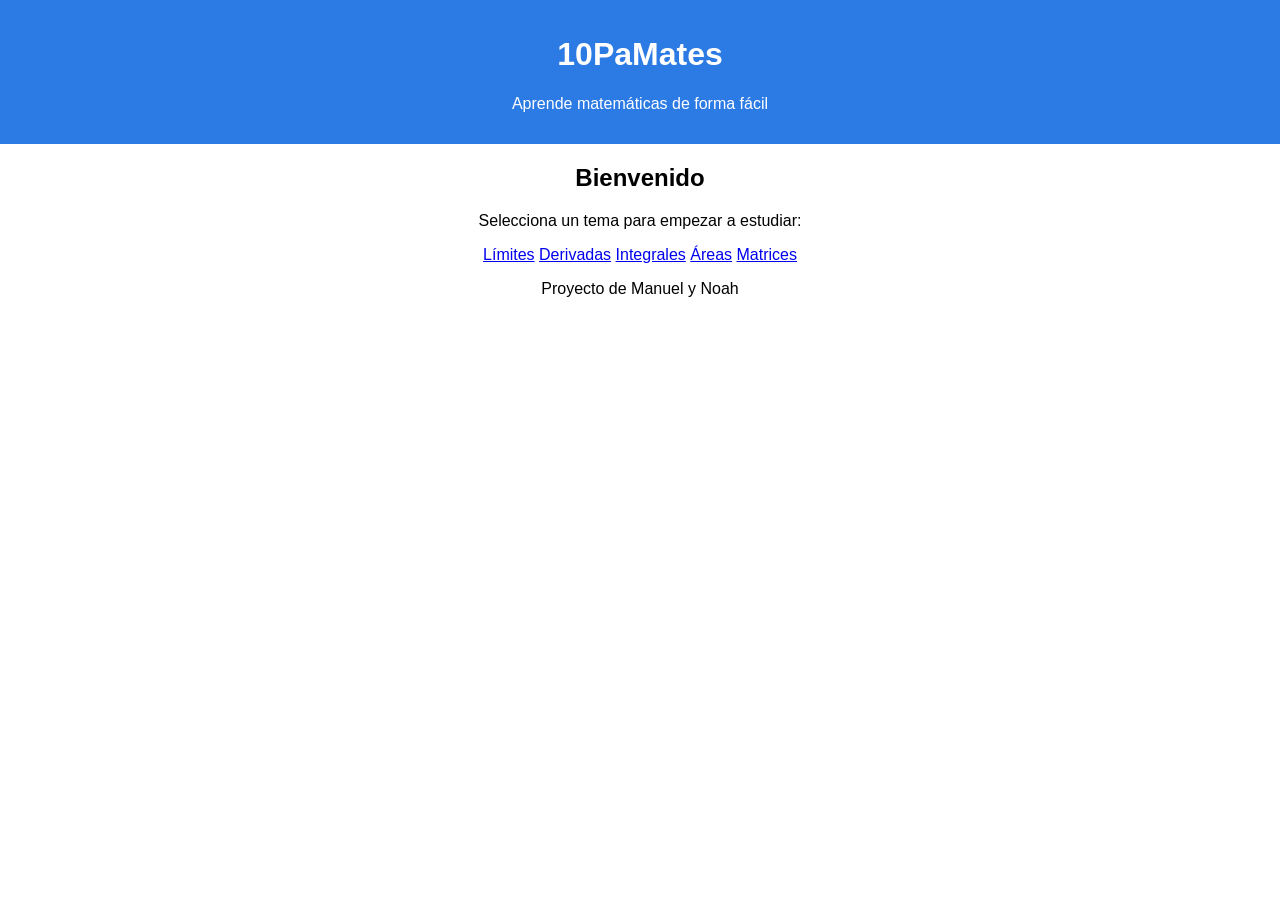
==== index.html @ b808c7bc "Update index.html" ====
<!DOCTYPE html>
<html lang="es">
<head>
<meta charset="UTF-8">
<title>10PaMates</title>
<link rel="stylesheet" href="style.css">
</head>

<body>

<header>
    <h1>10PaMates</h1>
    <p>Aprende matemáticas de forma fácil</p>
</header>

<section class="portada">
    <h2>Bienvenido</h2>
    <p>Selecciona un tema para empezar a estudiar:</p>

    <div class="menu">
        <a href="limites.html" class="btn">Límites</a>
        <a href="derivadas.html" class="btn">Derivadas</a>
        <a href="integrales.html" class="btn">Integrales</a>
        <a href="areas.html" class="btn">Áreas</a>
        <a href="matrices.html" class="btn">Matrices</a>
    </div>
</section>

<footer>
    <p>Proyecto de Manuel y Noah</p>
</footer>

</body>
</html>
---- style.css ----
body {
    font-family: Arial;
    text-align: center;
    margin: 0;
}

header {
    background-color: #2c7be5;
    color: white;
    padding: 15px;
}

button {
    padding: 10px;
    margin: 5px;
    cursor: pointer;

.btn {
    display: inline-block;
    padding: 10px 15px;
    margin: 5px;
    background-color: white;
    color: #2c7be5;
    text-decoration: none;
    border-radius: 5px;
}

.btn:hover {
    background-color: #e6e6e6;
}
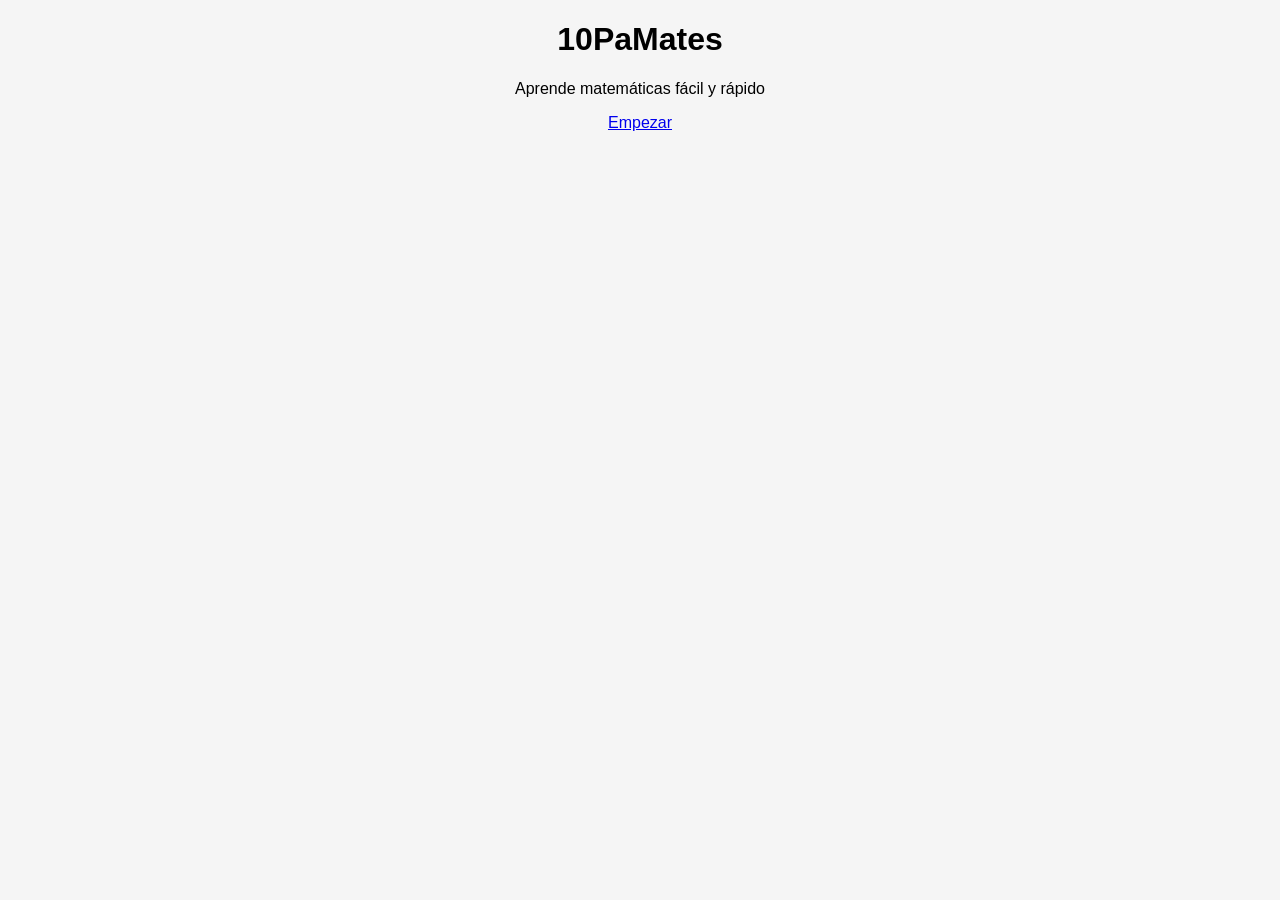
==== commit e3648961: "Update index.html" ====
--- a/index.html
+++ b/index.html
@@ -6,29 +6,14 @@
 <link rel="stylesheet" href="style.css">
 </head>
 
-<body>
+<body class="portada-body">
 
-<header>
-    <h1>10PaMates</h1>
-    <p>Aprende matemáticas de forma fácil</p>
-</header>
+<div class="portada-container">
+    <h1 class="titulo">10PaMates</h1>
+    <p class="subtitulo">Aprende matemáticas fácil y rápido</p>
 
-<section class="portada">
-    <h2>Bienvenido</h2>
-    <p>Selecciona un tema para empezar a estudiar:</p>
-
-    <div class="menu">
-        <a href="limites.html" class="btn">Límites</a>
-        <a href="derivadas.html" class="btn">Derivadas</a>
-        <a href="integrales.html" class="btn">Integrales</a>
-        <a href="areas.html" class="btn">Áreas</a>
-        <a href="matrices.html" class="btn">Matrices</a>
-    </div>
-</section>
-
-<footer>
-    <p>Proyecto de Manuel y Noah</p>
-</footer>
+    <a href="limites.html" class="btn-principal">Empezar</a>
+</div>
 
 </body>
 </html>
--- a/style.css
+++ b/style.css
@@ -1,30 +1,41 @@
 body {
     font-family: Arial;
+    margin: 0;
     text-align: center;
-    margin: 0;
+    background-color: #f5f5f5;
 }
 
 header {
     background-color: #2c7be5;
     color: white;
-    padding: 15px;
+    padding: 30px;
 }
 
-button {
-    padding: 10px;
-    margin: 5px;
-    cursor: pointer;
+.portada {
+    margin-top: 50px;
+}
+
+.menu {
+    margin-top: 20px;
+}
 
 .btn {
     display: inline-block;
-    padding: 10px 15px;
-    margin: 5px;
-    background-color: white;
-    color: #2c7be5;
+    padding: 12px 18px;
+    margin: 10px;
+    background-color: #2c7be5;
+    color: white;
     text-decoration: none;
-    border-radius: 5px;
+    border-radius: 8px;
+    font-weight: bold;
 }
 
 .btn:hover {
-    background-color: #e6e6e6;
+    background-color: #1a5bb8;
 }
+
+footer {
+    margin-top: 50px;
+    padding: 10px;
+    background-color: #ddd;
+}
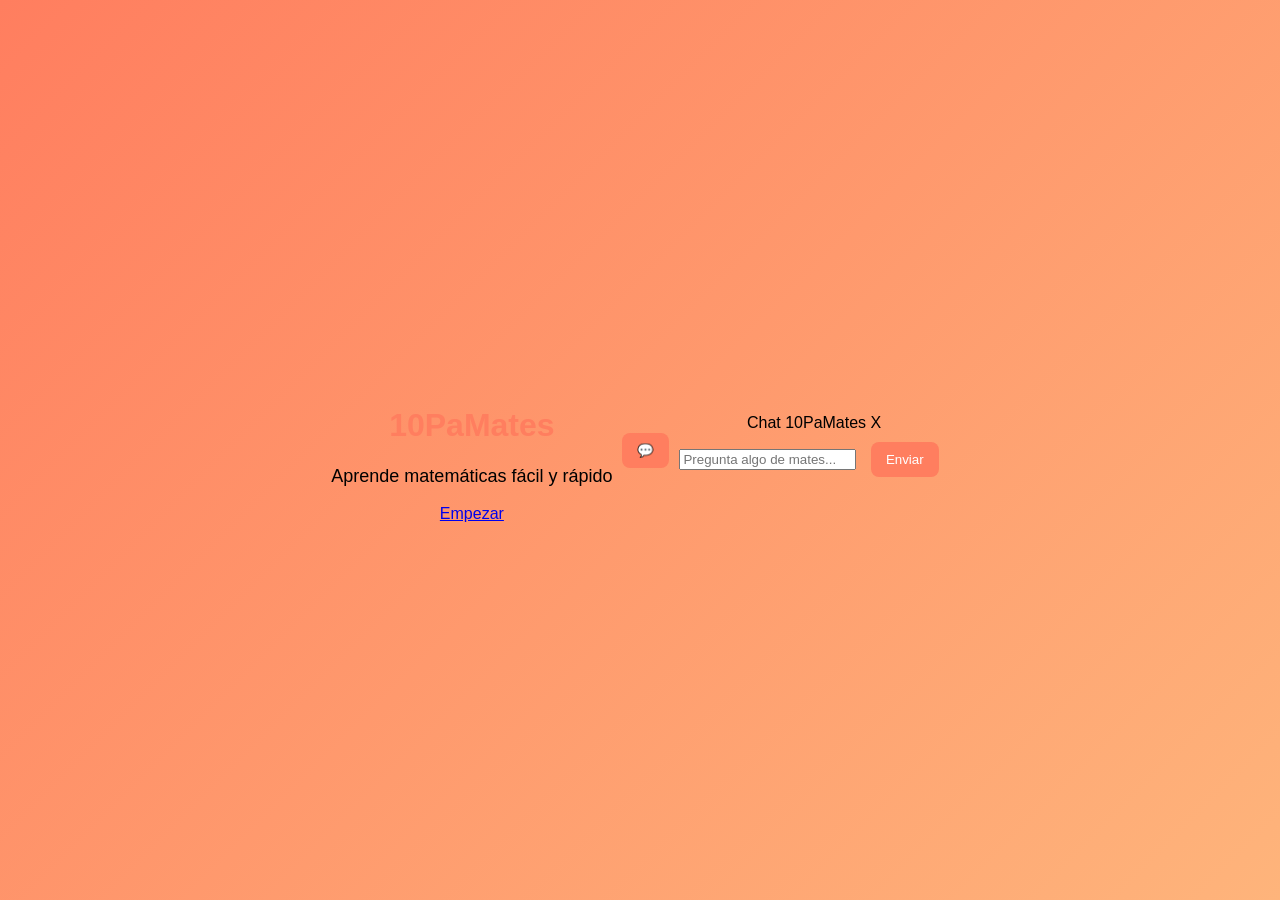
==== commit 2f5101df: "Update index.html" ====
--- a/index.html
+++ b/index.html
@@ -15,5 +15,25 @@
     <a href="limites.html" class="btn-principal">Empezar</a>
 </div>
 
+<!-- BOTÓN CHAT -->
+<button class="chat-btn" onclick="abrirChat()">💬</button>
+
+<!-- CHAT -->
+<div id="chatbox" class="chatbox">
+
+    <div class="chat-header">
+        Chat 10PaMates
+        <span onclick="cerrarChat()" class="cerrar">X</span>
+    </div>
+
+    <div id="chat-mensajes" class="chat-mensajes"></div>
+
+    <input type="text" id="chat-input" placeholder="Pregunta algo de mates...">
+    <button onclick="enviarMensaje()">Enviar</button>
+
+</div>
+
+<script src="chat.js"></script>
+
 </body>
 </html>
--- a/style.css
+++ b/style.css
@@ -1,41 +1,65 @@
+/* GENERAL */
 body {
-    font-family: Arial;
     margin: 0;
+    font-family: Arial, sans-serif;
+    background-color: #fff3e6;
     text-align: center;
-    background-color: #f5f5f5;
 }
 
-header {
-    background-color: #2c7be5;
-    color: white;
-    padding: 30px;
+/* PORTADA (ya la tienes) */
+.portada-body {
+    background: linear-gradient(135deg, #ff7e5f, #feb47b);
+    height: 100vh;
+    display: flex;
+    justify-content: center;
+    align-items: center;
 }
 
-.portada {
-    margin-top: 50px;
+/* MENÚ */
+.menu {
+    background: linear-gradient(90deg, #ff7e5f, #feb47b);
+    padding: 15px;
 }
 
-.menu {
-    margin-top: 20px;
-}
-
-.btn {
-    display: inline-block;
-    padding: 12px 18px;
+.menu a {
+    color: white;
     margin: 10px;
-    background-color: #2c7be5;
-    color: white;
     text-decoration: none;
-    border-radius: 8px;
     font-weight: bold;
 }
 
-.btn:hover {
-    background-color: #1a5bb8;
+.menu a:hover {
+    text-decoration: underline;
 }
 
-footer {
-    margin-top: 50px;
-    padding: 10px;
-    background-color: #ddd;
+/* TÍTULOS */
+h1 {
+    color: #ff7e5f;
+    margin-top: 30px;
 }
+
+/* TEXTO */
+p {
+    font-size: 18px;
+}
+
+/* BOTONES */
+button {
+    padding: 10px 15px;
+    margin: 10px;
+    border: none;
+    border-radius: 8px;
+    background-color: #ff7e5f;
+    color: white;
+    cursor: pointer;
+}
+
+button:hover {
+    background-color: #e5674f;
+}
+
+/* RESULTADO */
+#resultado {
+    font-weight: bold;
+    margin-top: 15px;
+}
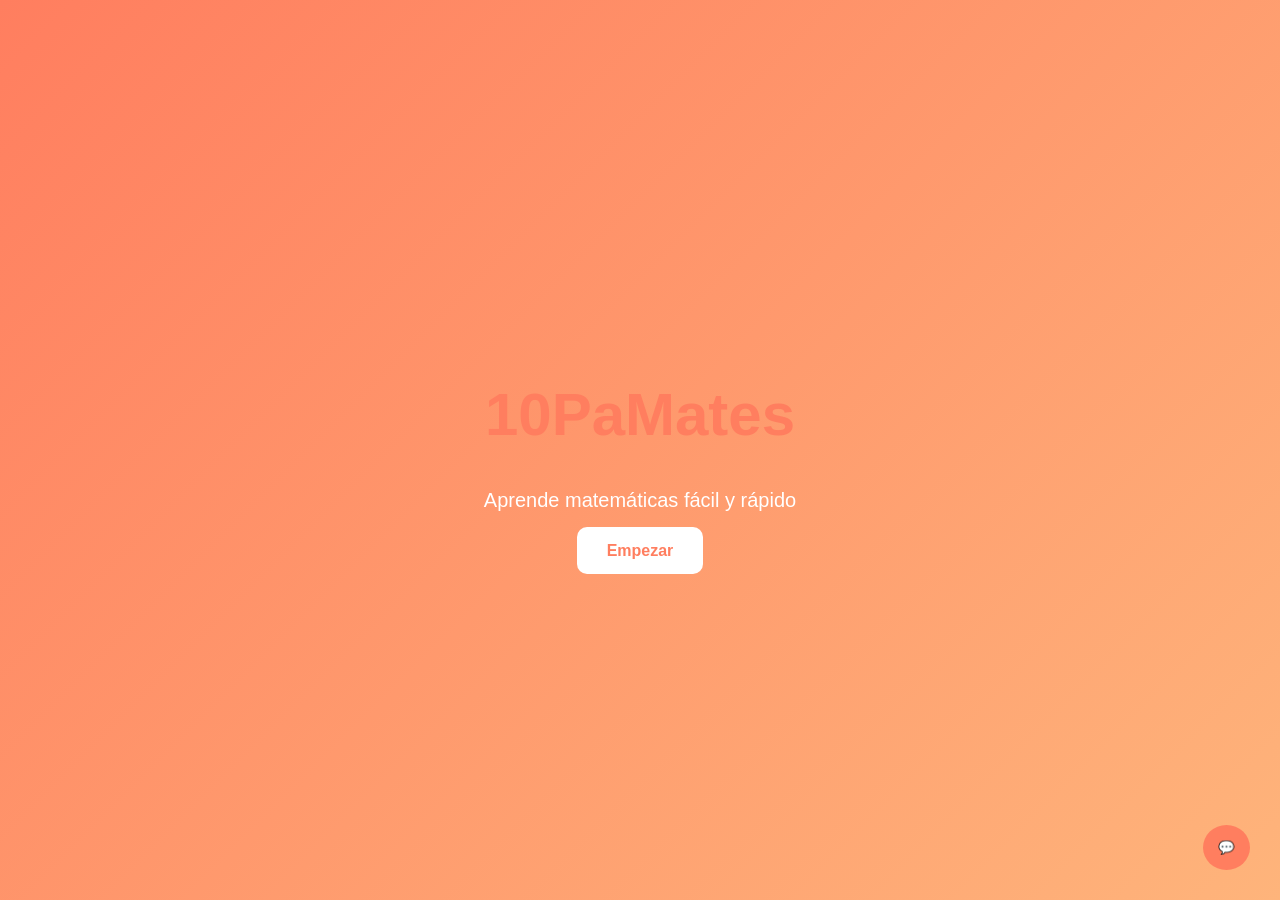
==== commit afe401a3: "Update index.html" ====
--- a/index.html
+++ b/index.html
@@ -22,14 +22,16 @@
 <div id="chatbox" class="chatbox">
 
     <div class="chat-header">
-        Chat 10PaMates
-        <span onclick="cerrarChat()" class="cerrar">X</span>
+        🤖 10PaMates
+        <span onclick="cerrarChat()" class="cerrar">✖</span>
     </div>
 
     <div id="chat-mensajes" class="chat-mensajes"></div>
 
-    <input type="text" id="chat-input" placeholder="Pregunta algo de mates...">
-    <button onclick="enviarMensaje()">Enviar</button>
+    <div class="chat-input-area">
+        <input type="text" id="chat-input" placeholder="Pregunta algo...">
+        <button onclick="enviarMensaje()">➤</button>
+    </div>
 
 </div>
 
--- a/style.css
+++ b/style.css
@@ -1,18 +1,39 @@
-/* GENERAL */
 body {
     margin: 0;
     font-family: Arial, sans-serif;
-    background-color: #fff3e6;
     text-align: center;
 }
 
-/* PORTADA (ya la tienes) */
+/* PORTADA */
 .portada-body {
     background: linear-gradient(135deg, #ff7e5f, #feb47b);
     height: 100vh;
     display: flex;
     justify-content: center;
     align-items: center;
+}
+
+.portada-container {
+    color: white;
+}
+
+.titulo {
+    font-size: 60px;
+}
+
+.subtitulo {
+    font-size: 20px;
+    margin-bottom: 30px;
+}
+
+/* BOTÓN */
+.btn-principal {
+    padding: 15px 30px;
+    background-color: white;
+    color: #ff7e5f;
+    text-decoration: none;
+    border-radius: 10px;
+    font-weight: bold;
 }
 
 /* MENÚ */
@@ -25,41 +46,54 @@
     color: white;
     margin: 10px;
     text-decoration: none;
-    font-weight: bold;
 }
 
-.menu a:hover {
-    text-decoration: underline;
+/* CONTENIDO */
+h1 {
+    color: #ff7e5f;
 }
 
-/* TÍTULOS */
-h1 {
-    color: #ff7e5f;
-    margin-top: 30px;
+button {
+    padding: 10px;
+    margin: 10px;
+    background-color: #ff7e5f;
+    color: white;
+    border: none;
+    border-radius: 8px;
 }
 
-/* TEXTO */
-p {
-    font-size: 18px;
+/* CHAT */
+.chat-btn {
+    position: fixed;
+    bottom: 20px;
+    right: 20px;
+    padding: 15px;
+    border-radius: 50%;
+    background-color: #ff7e5f;
+    color: white;
+    border: none;
 }
 
-/* BOTONES */
-button {
-    padding: 10px 15px;
-    margin: 10px;
-    border: none;
-    border-radius: 8px;
-    background-color: #ff7e5f;
-    color: white;
-    cursor: pointer;
+.chatbox {
+    display: none;
+    position: fixed;
+    bottom: 80px;
+    right: 20px;
+    width: 260px;
+    background: white;
+    border: 2px solid #ff7e5f;
+    border-radius: 10px;
 }
 
-button:hover {
-    background-color: #e5674f;
+.chat-header {
+    background: #ff7e5f;
+    color: white;
+    padding: 10px;
 }
 
-/* RESULTADO */
-#resultado {
-    font-weight: bold;
-    margin-top: 15px;
+.chat-mensajes {
+    height: 150px;
+    overflow-y: auto;
+    padding: 10px;
+    text-align: left;
 }
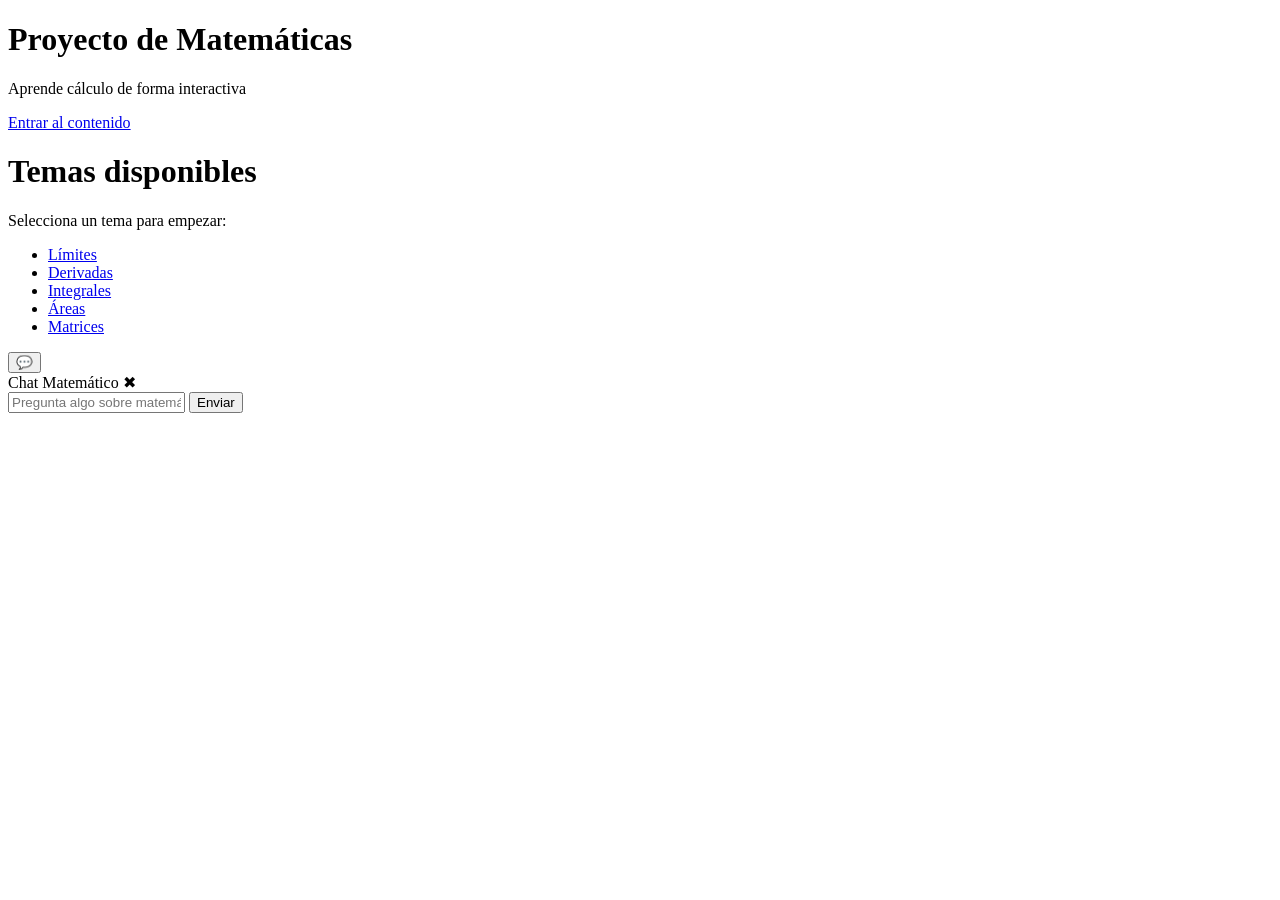
==== commit 8a80d597: "Update index.html" ====
--- a/index.html
+++ b/index.html
@@ -2,17 +2,37 @@
 <html lang="es">
 <head>
 <meta charset="UTF-8">
-<title>10PaMates</title>
+<title>Proyecto Matemáticas</title>
 <link rel="stylesheet" href="style.css">
+<script src="script.js"></script>
 </head>
 
 <body class="portada-body">
 
 <div class="portada-container">
-    <h1 class="titulo">10PaMates</h1>
-    <p class="subtitulo">Aprende matemáticas fácil y rápido</p>
 
-    <a href="limites.html" class="btn-principal">Empezar</a>
+    <h1 class="titulo">Proyecto de Matemáticas</h1>
+    <p class="subtitulo">Aprende cálculo de forma interactiva</p>
+
+    <a href="#temas" class="btn-principal">Entrar al contenido</a>
+
+</div>
+
+<!-- SECCIÓN TEMAS -->
+<div id="temas" class="contenido">
+
+<h1>Temas disponibles</h1>
+
+<p>Selecciona un tema para empezar:</p>
+
+<ul>
+    <li><a href="limites.html">Límites</a></li>
+    <li><a href="derivadas.html">Derivadas</a></li>
+    <li><a href="integrales.html">Integrales</a></li>
+    <li><a href="areas.html">Áreas</a></li>
+    <li><a href="matrices.html">Matrices</a></li>
+</ul>
+
 </div>
 
 <!-- BOTÓN CHAT -->
@@ -22,20 +42,18 @@
 <div id="chatbox" class="chatbox">
 
     <div class="chat-header">
-        🤖 10PaMates
-        <span onclick="cerrarChat()" class="cerrar">✖</span>
+        Chat Matemático
+        <span class="cerrar" onclick="cerrarChat()">✖</span>
     </div>
 
     <div id="chat-mensajes" class="chat-mensajes"></div>
 
     <div class="chat-input-area">
-        <input type="text" id="chat-input" placeholder="Pregunta algo...">
-        <button onclick="enviarMensaje()">➤</button>
+        <input type="text" id="chat-input" placeholder="Pregunta algo sobre matemáticas...">
+        <button onclick="enviarMensaje()">Enviar</button>
     </div>
 
 </div>
 
-<script src="chat.js"></script>
-
 </body>
 </html>
--- a/style.css
+++ b/style.css
@@ -1,99 +1,90 @@
-body {
-    margin: 0;
-    font-family: Arial, sans-serif;
-    text-align: center;
+// ================= EXAMEN =================
+
+let puntuacion = 0;
+let preguntasRespondidas = 0;
+
+function responder(correcta, boton) {
+
+    let botones = boton.parentElement.querySelectorAll("button");
+    botones.forEach(b => b.disabled = true);
+
+    preguntasRespondidas++;
+
+    if (correcta) {
+        puntuacion++;
+        boton.style.background = "green";
+    } else {
+        boton.style.background = "red";
+    }
+
+    if (preguntasRespondidas === 10) {
+        mostrarNota();
+    }
 }
 
-/* PORTADA */
-.portada-body {
-    background: linear-gradient(135deg, #ff7e5f, #feb47b);
-    height: 100vh;
-    display: flex;
-    justify-content: center;
-    align-items: center;
+function mostrarNota() {
+    let nota = (puntuacion / 10) * 10;
+
+    let mensaje = "";
+
+    if (nota >= 9) mensaje = "🔥 Sobresaliente";
+    else if (nota >= 7) mensaje = "👏 Notable";
+    else if (nota >= 5) mensaje = "👍 Aprobado";
+    else mensaje = "❌ Suspenso";
+
+    document.getElementById("resultado").innerHTML =
+        "<h2>Resultado final</h2>" +
+        "Aciertos: " + puntuacion + "/10<br>" +
+        "Nota: " + nota + " - " + mensaje;
 }
 
-.portada-container {
-    color: white;
+
+// ================= CHATBOT =================
+
+function abrirChat() {
+    document.getElementById("chatbox").style.display = "block";
 }
 
-.titulo {
-    font-size: 60px;
+function cerrarChat() {
+    document.getElementById("chatbox").style.display = "none";
 }
 
-.subtitulo {
-    font-size: 20px;
-    margin-bottom: 30px;
+function enviarMensaje() {
+    let input = document.getElementById("chat-input");
+    let mensaje = input.value.toLowerCase();
+
+    if (mensaje.trim() === "") return;
+
+    let chat = document.getElementById("chat-mensajes");
+
+    // Mensaje usuario
+    let userMsg = document.createElement("div");
+    userMsg.className = "usuario";
+    userMsg.innerText = mensaje;
+    chat.appendChild(userMsg);
+
+    // Respuesta IA
+    let botMsg = document.createElement("div");
+    botMsg.className = "bot";
+
+    if (mensaje.includes("limite")) {
+        botMsg.innerText = "Un límite es el valor al que se aproxima una función.";
+    }
+    else if (mensaje.includes("derivada")) {
+        botMsg.innerText = "La derivada mide el cambio de una función.";
+    }
+    else if (mensaje.includes("integral")) {
+        botMsg.innerText = "La integral sirve para calcular áreas y acumulaciones.";
+    }
+    else if (mensaje.includes("hola")) {
+        botMsg.innerText = "Hola 👋 soy tu asistente de matemáticas.";
+    }
+    else {
+        botMsg.innerText = "No entiendo la pregunta, prueba con: límite, derivada o integral.";
+    }
+
+    chat.appendChild(botMsg);
+
+    input.value = "";
+    chat.scrollTop = chat.scrollHeight;
 }
-
-/* BOTÓN */
-.btn-principal {
-    padding: 15px 30px;
-    background-color: white;
-    color: #ff7e5f;
-    text-decoration: none;
-    border-radius: 10px;
-    font-weight: bold;
-}
-
-/* MENÚ */
-.menu {
-    background: linear-gradient(90deg, #ff7e5f, #feb47b);
-    padding: 15px;
-}
-
-.menu a {
-    color: white;
-    margin: 10px;
-    text-decoration: none;
-}
-
-/* CONTENIDO */
-h1 {
-    color: #ff7e5f;
-}
-
-button {
-    padding: 10px;
-    margin: 10px;
-    background-color: #ff7e5f;
-    color: white;
-    border: none;
-    border-radius: 8px;
-}
-
-/* CHAT */
-.chat-btn {
-    position: fixed;
-    bottom: 20px;
-    right: 20px;
-    padding: 15px;
-    border-radius: 50%;
-    background-color: #ff7e5f;
-    color: white;
-    border: none;
-}
-
-.chatbox {
-    display: none;
-    position: fixed;
-    bottom: 80px;
-    right: 20px;
-    width: 260px;
-    background: white;
-    border: 2px solid #ff7e5f;
-    border-radius: 10px;
-}
-
-.chat-header {
-    background: #ff7e5f;
-    color: white;
-    padding: 10px;
-}
-
-.chat-mensajes {
-    height: 150px;
-    overflow-y: auto;
-    padding: 10px;
-    text-align: left;
-}
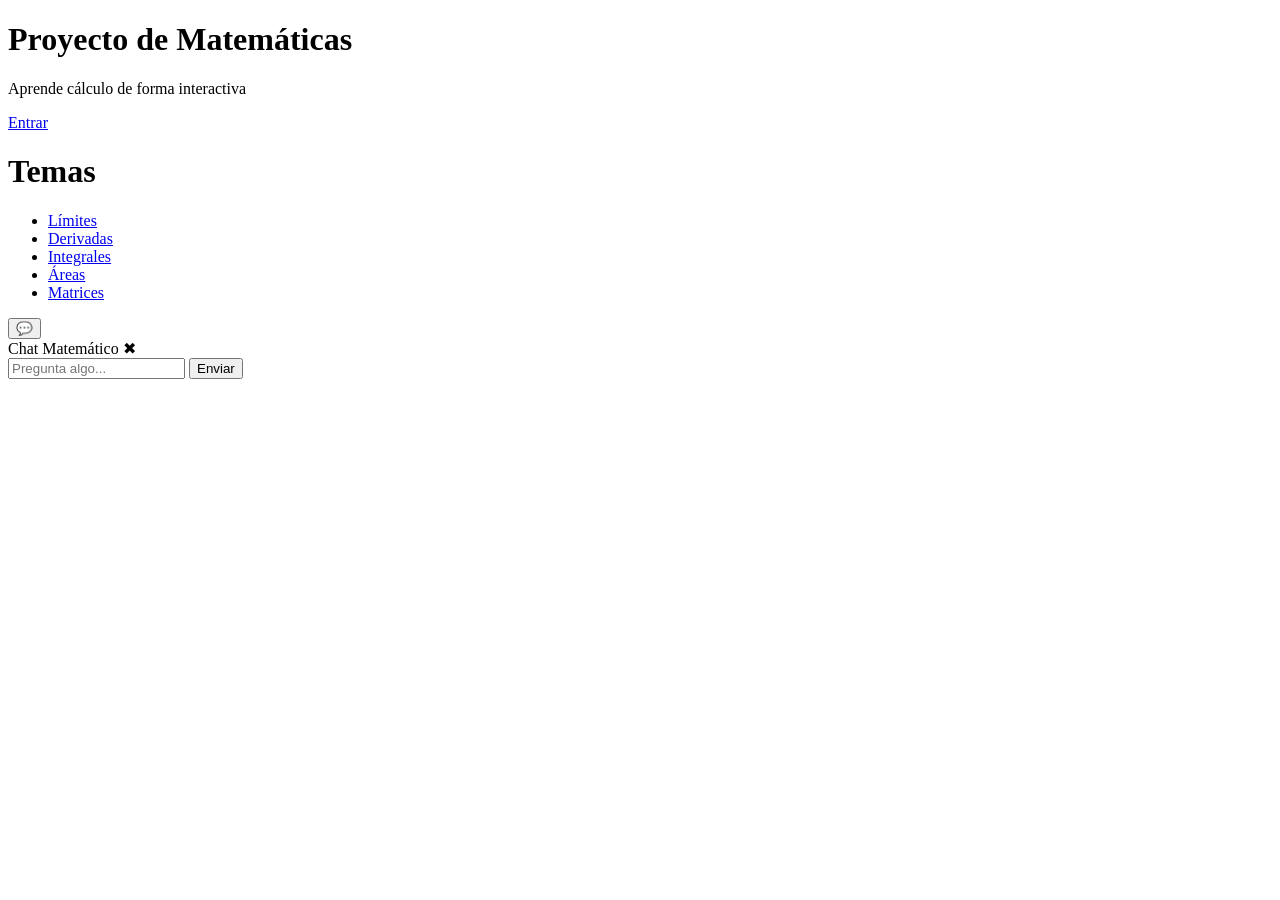
==== commit a0e2a60f: "Update index.html" ====
--- a/index.html
+++ b/index.html
@@ -4,35 +4,29 @@
 <meta charset="UTF-8">
 <title>Proyecto Matemáticas</title>
 <link rel="stylesheet" href="style.css">
-<script src="script.js"></script>
+
+<!-- IMPORTANTE: defer -->
+<script src="script.js" defer></script>
 </head>
 
 <body class="portada-body">
 
 <div class="portada-container">
-
     <h1 class="titulo">Proyecto de Matemáticas</h1>
     <p class="subtitulo">Aprende cálculo de forma interactiva</p>
-
-    <a href="#temas" class="btn-principal">Entrar al contenido</a>
-
+    <a href="#temas" class="btn-principal">Entrar</a>
 </div>
 
-<!-- SECCIÓN TEMAS -->
 <div id="temas" class="contenido">
+    <h1>Temas</h1>
 
-<h1>Temas disponibles</h1>
-
-<p>Selecciona un tema para empezar:</p>
-
-<ul>
-    <li><a href="limites.html">Límites</a></li>
-    <li><a href="derivadas.html">Derivadas</a></li>
-    <li><a href="integrales.html">Integrales</a></li>
-    <li><a href="areas.html">Áreas</a></li>
-    <li><a href="matrices.html">Matrices</a></li>
-</ul>
-
+    <ul>
+        <li><a href="limites.html">Límites</a></li>
+        <li><a href="derivadas.html">Derivadas</a></li>
+        <li><a href="integrales.html">Integrales</a></li>
+        <li><a href="areas.html">Áreas</a></li>
+        <li><a href="matrices.html">Matrices</a></li>
+    </ul>
 </div>
 
 <!-- BOTÓN CHAT -->
@@ -49,7 +43,7 @@
     <div id="chat-mensajes" class="chat-mensajes"></div>
 
     <div class="chat-input-area">
-        <input type="text" id="chat-input" placeholder="Pregunta algo sobre matemáticas...">
+        <input type="text" id="chat-input" placeholder="Pregunta algo...">
         <button onclick="enviarMensaje()">Enviar</button>
     </div>
 
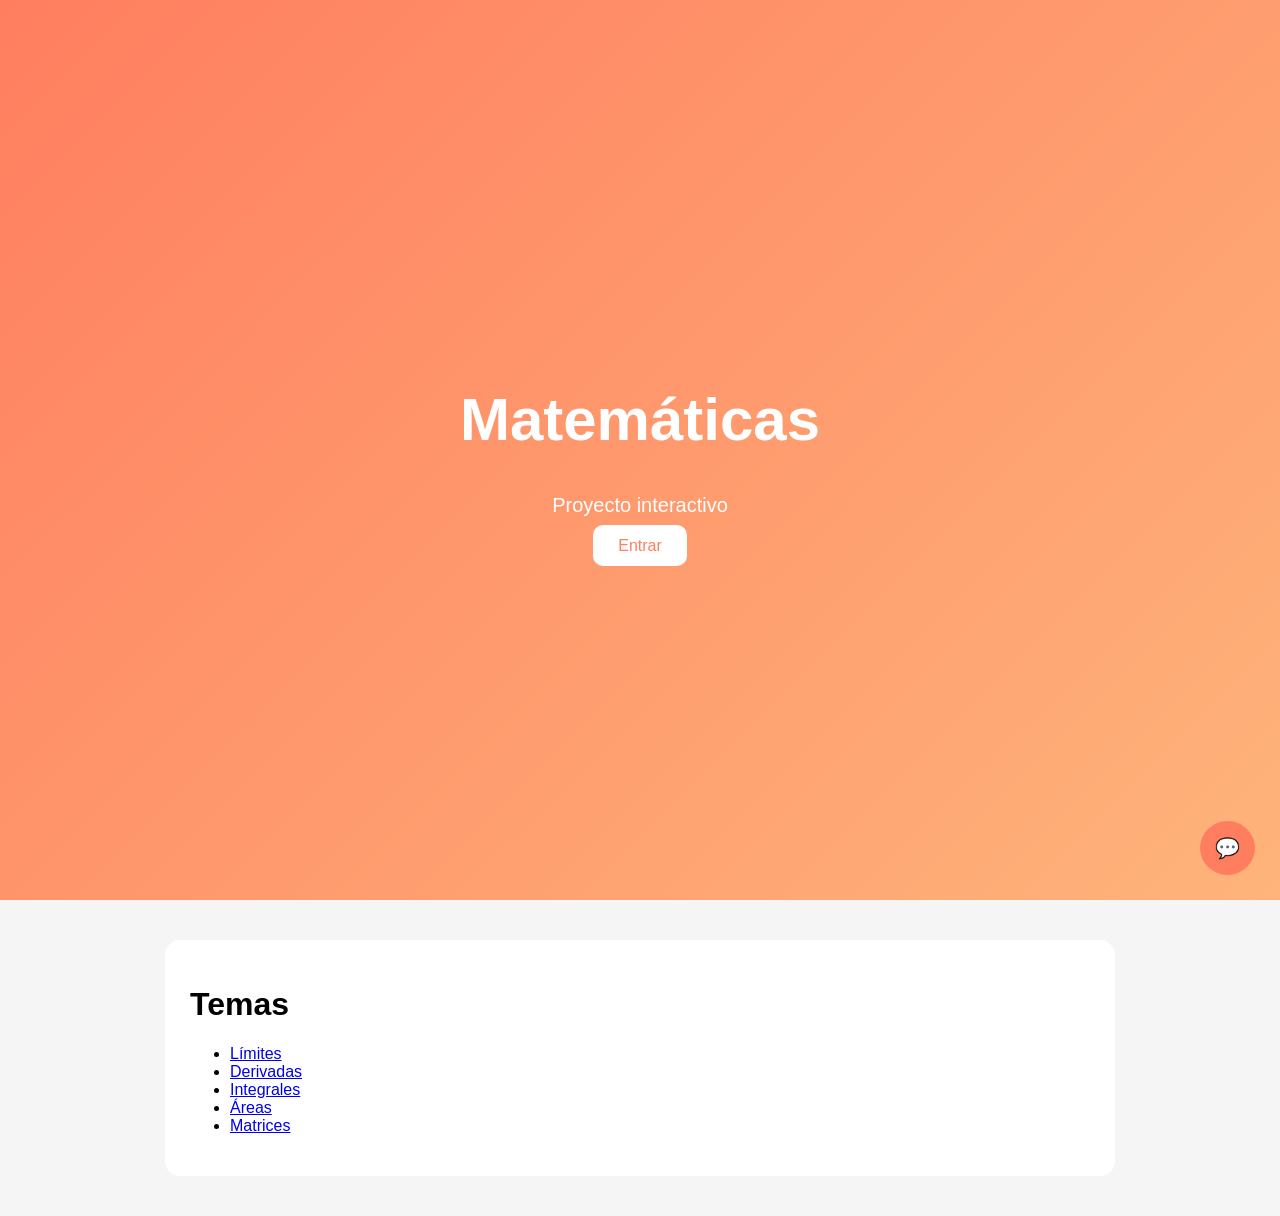
==== commit f1487193: "Update index.html" ====
--- a/index.html
+++ b/index.html
@@ -1,51 +1,52 @@
+
 <!DOCTYPE html>
 <html lang="es">
 <head>
 <meta charset="UTF-8">
-<title>Proyecto Matemáticas</title>
+<title>Matemáticas</title>
 <link rel="stylesheet" href="style.css">
-
-<!-- IMPORTANTE: defer -->
 <script src="script.js" defer></script>
 </head>
 
-<body class="portada-body">
+<body>
 
-<div class="portada-container">
-    <h1 class="titulo">Proyecto de Matemáticas</h1>
-    <p class="subtitulo">Aprende cálculo de forma interactiva</p>
-    <a href="#temas" class="btn-principal">Entrar</a>
+<div class="portada">
+    <div class="portada-container">
+        <h1 class="titulo">Matemáticas</h1>
+        <p class="subtitulo">Proyecto interactivo</p>
+        <a href="#temas" class="btn-principal">Entrar</a>
+    </div>
 </div>
 
 <div id="temas" class="contenido">
-    <h1>Temas</h1>
 
-    <ul>
-        <li><a href="limites.html">Límites</a></li>
-        <li><a href="derivadas.html">Derivadas</a></li>
-        <li><a href="integrales.html">Integrales</a></li>
-        <li><a href="areas.html">Áreas</a></li>
-        <li><a href="matrices.html">Matrices</a></li>
-    </ul>
+<h1>Temas</h1>
+
+<ul>
+<li><a href="limites.html">Límites</a></li>
+<li><a href="derivadas.html">Derivadas</a></li>
+<li><a href="integrales.html">Integrales</a></li>
+<li><a href="areas.html">Áreas</a></li>
+<li><a href="matrices.html">Matrices</a></li>
+</ul>
+
 </div>
 
-<!-- BOTÓN CHAT -->
 <button class="chat-btn" onclick="abrirChat()">💬</button>
 
-<!-- CHAT -->
 <div id="chatbox" class="chatbox">
 
-    <div class="chat-header">
-        Chat Matemático
-        <span class="cerrar" onclick="cerrarChat()">✖</span>
-    </div>
+<div class="chat-header">
+Chat
+<span onclick="cerrarChat()" style="float:right;cursor:pointer;">✖</span>
+</div>
 
-    <div id="chat-mensajes" class="chat-mensajes"></div>
+<div id="chat-mensajes" class="chat-mensajes"></div>
 
-    <div class="chat-input-area">
-        <input type="text" id="chat-input" placeholder="Pregunta algo...">
-        <button onclick="enviarMensaje()">Enviar</button>
-    </div>
+<div class="chat-input-area">
+<input id="chat-input" type="text">
+<button onclick="enviarMensaje()">Enviar</button>
+</div>
 
 </div>
 
--- a/style.css
+++ b/style.css
@@ -1,90 +1,153 @@
-// ================= EXAMEN =================
-
-let puntuacion = 0;
-let preguntasRespondidas = 0;
-
-function responder(correcta, boton) {
-
-    let botones = boton.parentElement.querySelectorAll("button");
-    botones.forEach(b => b.disabled = true);
-
-    preguntasRespondidas++;
-
-    if (correcta) {
-        puntuacion++;
-        boton.style.background = "green";
-    } else {
-        boton.style.background = "red";
-    }
-
-    if (preguntasRespondidas === 10) {
-        mostrarNota();
-    }
+body {
+    margin: 0;
+    font-family: Arial, sans-serif;
+    background: #f5f5f5;
 }
 
-function mostrarNota() {
-    let nota = (puntuacion / 10) * 10;
+/* ================= PORTADA ================= */
 
-    let mensaje = "";
-
-    if (nota >= 9) mensaje = "🔥 Sobresaliente";
-    else if (nota >= 7) mensaje = "👏 Notable";
-    else if (nota >= 5) mensaje = "👍 Aprobado";
-    else mensaje = "❌ Suspenso";
-
-    document.getElementById("resultado").innerHTML =
-        "<h2>Resultado final</h2>" +
-        "Aciertos: " + puntuacion + "/10<br>" +
-        "Nota: " + nota + " - " + mensaje;
+.portada {
+    height: 100vh;
+    background: linear-gradient(135deg, #ff7e5f, #feb47b);
+    display: flex;
+    justify-content: center;
+    align-items: center;
 }
 
-
-// ================= CHATBOT =================
-
-function abrirChat() {
-    document.getElementById("chatbox").style.display = "block";
+.portada-container {
+    text-align: center;
+    color: white;
 }
 
-function cerrarChat() {
-    document.getElementById("chatbox").style.display = "none";
+.titulo {
+    font-size: 60px;
 }
 
-function enviarMensaje() {
-    let input = document.getElementById("chat-input");
-    let mensaje = input.value.toLowerCase();
+.subtitulo {
+    font-size: 20px;
+    margin-bottom: 20px;
+}
 
-    if (mensaje.trim() === "") return;
+.btn-principal {
+    padding: 12px 25px;
+    background: white;
+    color: #ff7e5f;
+    border-radius: 10px;
+    text-decoration: none;
+}
 
-    let chat = document.getElementById("chat-mensajes");
+/* ================= CONTENIDO ================= */
 
-    // Mensaje usuario
-    let userMsg = document.createElement("div");
-    userMsg.className = "usuario";
-    userMsg.innerText = mensaje;
-    chat.appendChild(userMsg);
+.contenido {
+    max-width: 900px;
+    margin: 40px auto;
+    background: white;
+    padding: 25px;
+    border-radius: 15px;
+}
 
-    // Respuesta IA
-    let botMsg = document.createElement("div");
-    botMsg.className = "bot";
+/* ================= MENÚ ================= */
 
-    if (mensaje.includes("limite")) {
-        botMsg.innerText = "Un límite es el valor al que se aproxima una función.";
-    }
-    else if (mensaje.includes("derivada")) {
-        botMsg.innerText = "La derivada mide el cambio de una función.";
-    }
-    else if (mensaje.includes("integral")) {
-        botMsg.innerText = "La integral sirve para calcular áreas y acumulaciones.";
-    }
-    else if (mensaje.includes("hola")) {
-        botMsg.innerText = "Hola 👋 soy tu asistente de matemáticas.";
-    }
-    else {
-        botMsg.innerText = "No entiendo la pregunta, prueba con: límite, derivada o integral.";
-    }
+.menu {
+    background: #ff7e5f;
+    padding: 10px;
+    text-align: center;
+}
 
-    chat.appendChild(botMsg);
+.menu a {
+    color: white;
+    margin: 10px;
+    text-decoration: none;
+    font-weight: bold;
+}
 
-    input.value = "";
-    chat.scrollTop = chat.scrollHeight;
+/* ================= IMÁGENES ================= */
+
+.tema-img {
+    width: 100%;
+    max-width: 500px;
+    display: block;
+    margin: 20px auto;
 }
+
+/* ================= EXAMEN ================= */
+
+.examen {
+    margin-top: 30px;
+    padding: 20px;
+    background: #fff3ed;
+    border-radius: 15px;
+    border: 2px solid #ff7e5f;
+}
+
+.pregunta {
+    margin-bottom: 15px;
+    padding: 10px;
+    background: #fff;
+    border-radius: 10px;
+}
+
+button {
+    margin: 5px;
+    padding: 8px 12px;
+    background: #ff7e5f;
+    color: white;
+    border: none;
+    border-radius: 8px;
+}
+
+/* ================= CHAT ================= */
+
+.chat-btn {
+    position: fixed;
+    bottom: 20px;
+    right: 20px;
+    padding: 15px;
+    border-radius: 50%;
+    background: #ff7e5f;
+    color: white;
+    border: none;
+    font-size: 20px;
+}
+
+.chatbox {
+    display: none;
+    position: fixed;
+    bottom: 80px;
+    right: 20px;
+    width: 300px;
+    background: white;
+    border: 2px solid #ff7e5f;
+    border-radius: 10px;
+}
+
+.chat-header {
+    background: #ff7e5f;
+    color: white;
+    padding: 10px;
+}
+
+.chat-mensajes {
+    height: 200px;
+    overflow-y: auto;
+    padding: 10px;
+}
+
+.chat-input-area {
+    display: flex;
+}
+
+.chat-input-area input {
+    flex: 1;
+    padding: 5px;
+}
+
+.usuario {
+    text-align: right;
+    color: blue;
+}
+
+.bot {
+    text-align: left;
+    color: green;
+}
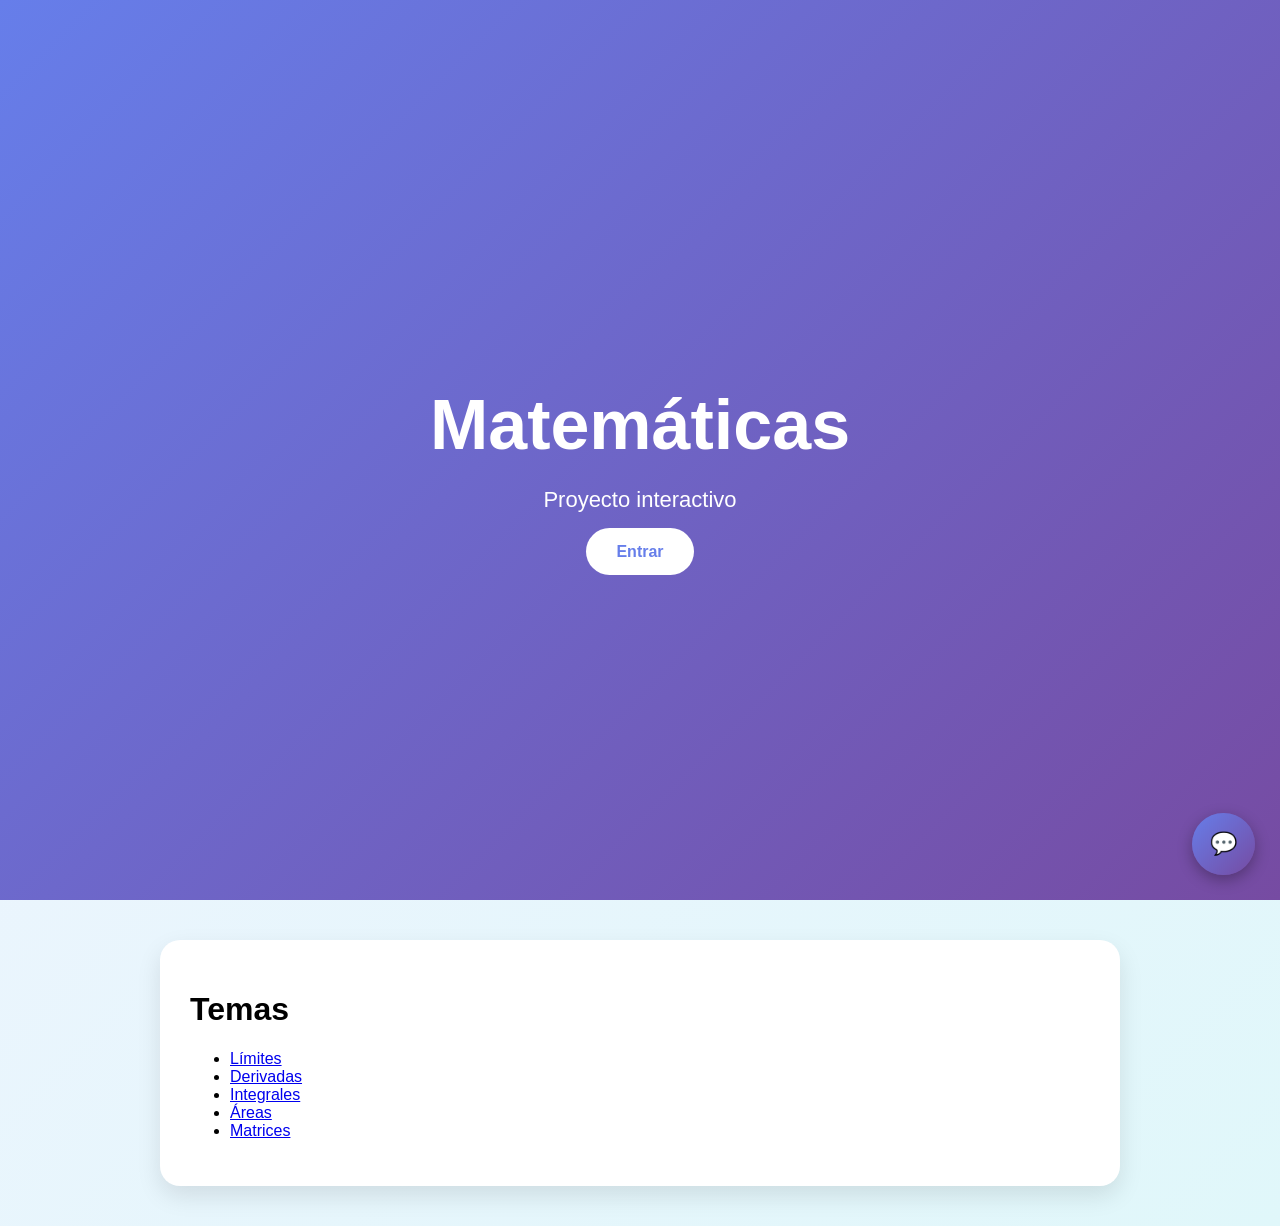
==== commit e945d50a: "Update index.html" ====
--- a/index.html
+++ b/index.html
@@ -2,6 +2,11 @@
 <!DOCTYPE html>
 <html lang="es">
 <head>
+    <style>
+body {
+    background: linear-gradient(135deg, red, blue);
+}
+</style>
 <meta charset="UTF-8">
 <title>Matemáticas</title>
 <link rel="stylesheet" href="style.css">
--- a/style.css
+++ b/style.css
@@ -1,14 +1,16 @@
+/* ================= GENERAL ================= */
+
 body {
     margin: 0;
-    font-family: Arial, sans-serif;
-    background: #f5f5f5;
+    font-family: 'Segoe UI', sans-serif;
+    background: linear-gradient(135deg, #f0f4ff, #e0f7fa);
 }
 
 /* ================= PORTADA ================= */
 
 .portada {
     height: 100vh;
-    background: linear-gradient(135deg, #ff7e5f, #feb47b);
+    background: linear-gradient(135deg, #667eea, #764ba2);
     display: flex;
     justify-content: center;
     align-items: center;
@@ -20,20 +22,52 @@
 }
 
 .titulo {
-    font-size: 60px;
+    font-size: 70px;
+    margin-bottom: 10px;
 }
 
 .subtitulo {
-    font-size: 20px;
-    margin-bottom: 20px;
-}
-
+    font-size: 22px;
+    margin-bottom: 30px;
+}
+
+/* BOTÓN PRINCIPAL */
 .btn-principal {
-    padding: 12px 25px;
-    background: white;
-    color: #ff7e5f;
-    border-radius: 10px;
+    padding: 15px 30px;
+    background: white;
+    color: #667eea;
+    border-radius: 30px;
     text-decoration: none;
+    font-weight: bold;
+    transition: 0.3s;
+}
+
+.btn-principal:hover {
+    background: #ff7e5f;
+    color: white;
+    transform: scale(1.1);
+}
+
+/* ================= MENÚ ================= */
+
+.menu {
+    background: linear-gradient(90deg, #667eea, #764ba2);
+    padding: 15px;
+    text-align: center;
+    box-shadow: 0 4px 10px rgba(0,0,0,0.2);
+}
+
+.menu a {
+    color: white;
+    margin: 15px;
+    text-decoration: none;
+    font-weight: bold;
+    transition: 0.3s;
+}
+
+.menu a:hover {
+    color: #ffd54f;
+    transform: scale(1.1);
 }
 
 /* ================= CONTENIDO ================= */
@@ -42,23 +76,9 @@
     max-width: 900px;
     margin: 40px auto;
     background: white;
-    padding: 25px;
-    border-radius: 15px;
-}
-
-/* ================= MENÚ ================= */
-
-.menu {
-    background: #ff7e5f;
-    padding: 10px;
-    text-align: center;
-}
-
-.menu a {
-    color: white;
-    margin: 10px;
-    text-decoration: none;
-    font-weight: bold;
+    padding: 30px;
+    border-radius: 20px;
+    box-shadow: 0 10px 25px rgba(0,0,0,0.1);
 }
 
 /* ================= IMÁGENES ================= */
@@ -68,32 +88,42 @@
     max-width: 500px;
     display: block;
     margin: 20px auto;
+    border-radius: 15px;
 }
 
 /* ================= EXAMEN ================= */
 
 .examen {
     margin-top: 30px;
-    padding: 20px;
-    background: #fff3ed;
+    padding: 25px;
+    background: linear-gradient(135deg, #fff3e0, #ffe0b2);
+    border-radius: 20px;
+    border: 2px solid #ff9800;
+}
+
+.pregunta {
+    margin-bottom: 20px;
+    padding: 15px;
+    background: white;
     border-radius: 15px;
-    border: 2px solid #ff7e5f;
-}
-
-.pregunta {
-    margin-bottom: 15px;
-    padding: 10px;
-    background: #fff;
-    border-radius: 10px;
-}
-
+    box-shadow: 0 5px 10px rgba(0,0,0,0.1);
+}
+
+/* BOTONES */
 button {
     margin: 5px;
-    padding: 8px 12px;
-    background: #ff7e5f;
+    padding: 10px 15px;
+    background: linear-gradient(135deg, #667eea, #764ba2);
     color: white;
     border: none;
-    border-radius: 8px;
+    border-radius: 10px;
+    cursor: pointer;
+    transition: 0.3s;
+}
+
+button:hover {
+    transform: scale(1.1);
+    background: linear-gradient(135deg, #ff7e5f, #ff9966);
 }
 
 /* ================= CHAT ================= */
@@ -102,35 +132,40 @@
     position: fixed;
     bottom: 20px;
     right: 20px;
-    padding: 15px;
+    padding: 18px;
     border-radius: 50%;
-    background: #ff7e5f;
+    background: linear-gradient(135deg, #667eea, #764ba2);
     color: white;
     border: none;
-    font-size: 20px;
+    font-size: 22px;
+    cursor: pointer;
+    box-shadow: 0 5px 15px rgba(0,0,0,0.3);
 }
 
 .chatbox {
     display: none;
     position: fixed;
-    bottom: 80px;
+    bottom: 90px;
     right: 20px;
-    width: 300px;
-    background: white;
-    border: 2px solid #ff7e5f;
-    border-radius: 10px;
+    width: 320px;
+    background: white;
+    border-radius: 20px;
+    box-shadow: 0 10px 30px rgba(0,0,0,0.3);
+    overflow: hidden;
 }
 
 .chat-header {
-    background: #ff7e5f;
-    color: white;
-    padding: 10px;
+    background: linear-gradient(135deg, #667eea, #764ba2);
+    color: white;
+    padding: 12px;
+    font-weight: bold;
 }
 
 .chat-mensajes {
-    height: 200px;
+    height: 220px;
     overflow-y: auto;
     padding: 10px;
+    background: #f9f9f9;
 }
 
 .chat-input-area {
@@ -139,15 +174,27 @@
 
 .chat-input-area input {
     flex: 1;
-    padding: 5px;
-}
-
+    padding: 10px;
+    border: none;
+}
+
+.chat-input-area button {
+    border-radius: 0;
+}
+
+/* MENSAJES */
 .usuario {
     text-align: right;
-    color: blue;
+    background: #d1e7ff;
+    padding: 8px;
+    border-radius: 10px;
+    margin: 5px;
 }
 
 .bot {
     text-align: left;
-    color: green;
-}
+    background: #e2ffe2;
+    padding: 8px;
+    border-radius: 10px;
+    margin: 5px;
+}
